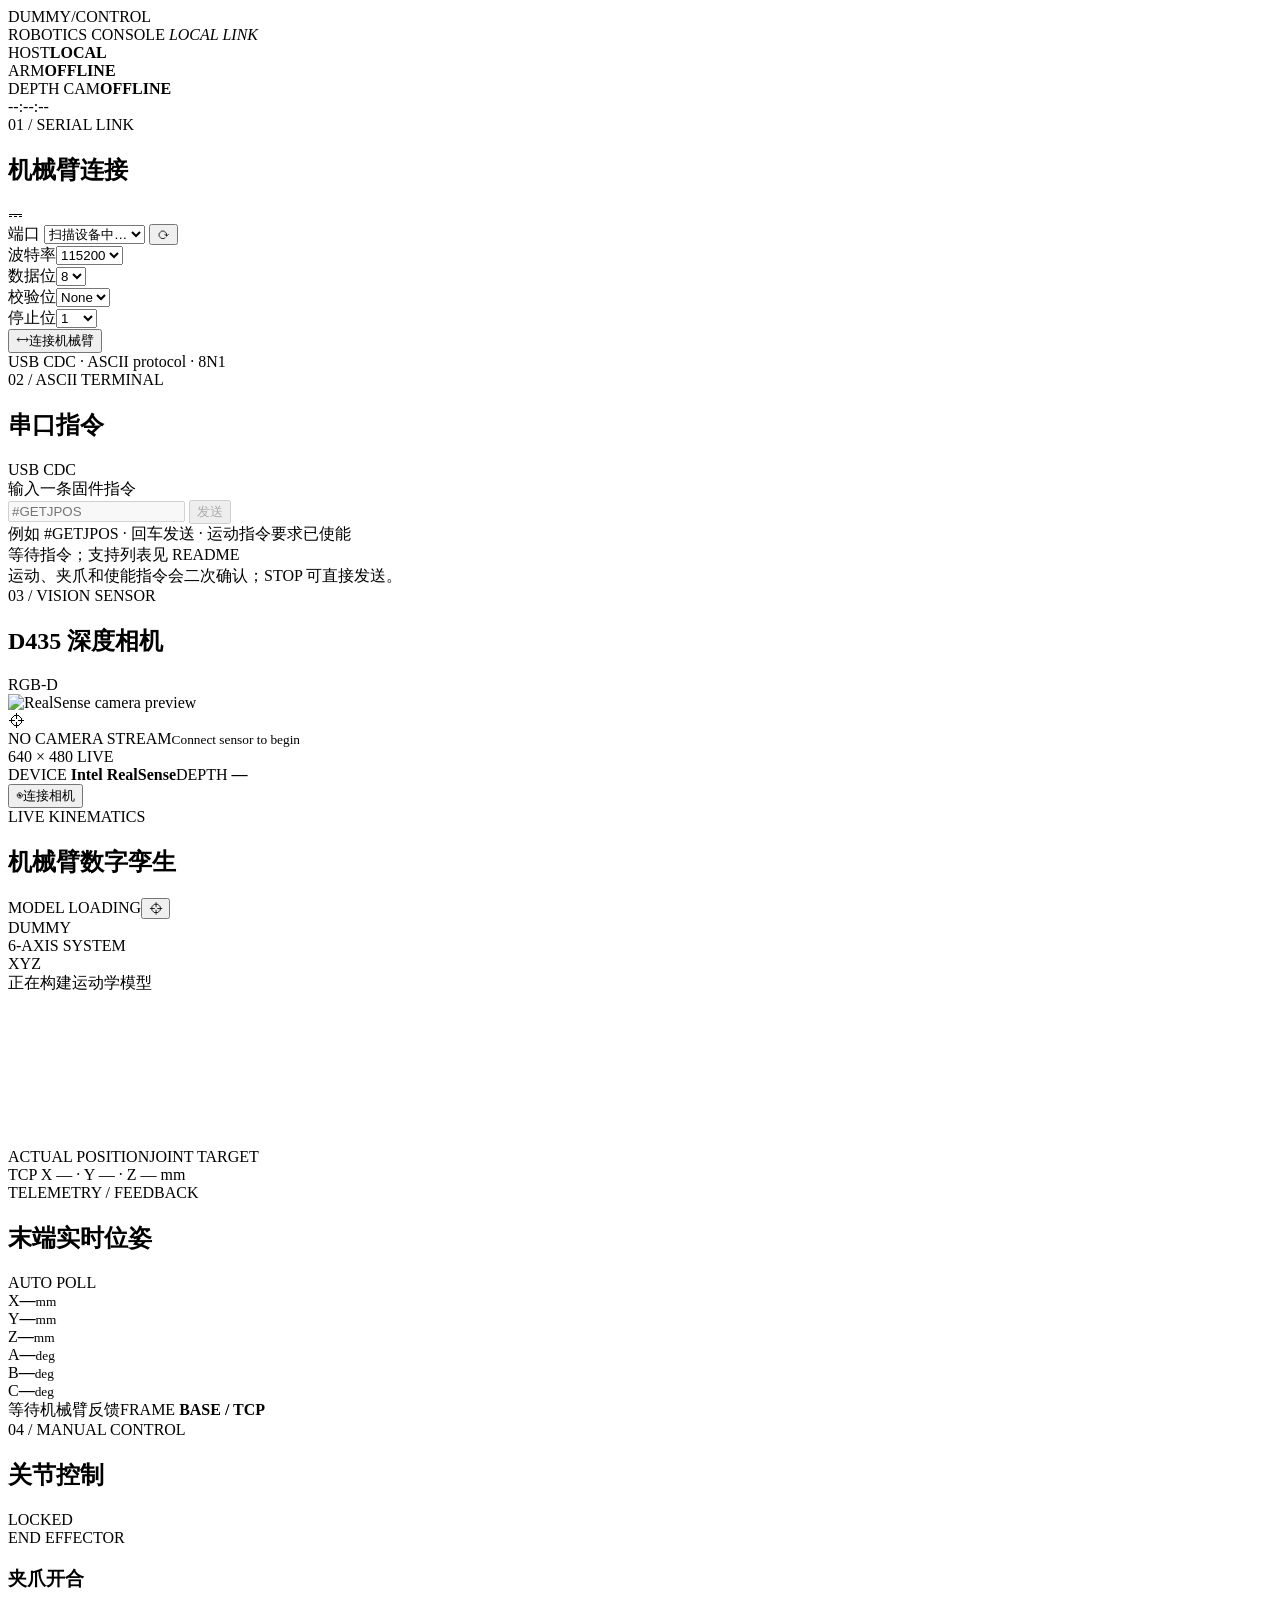
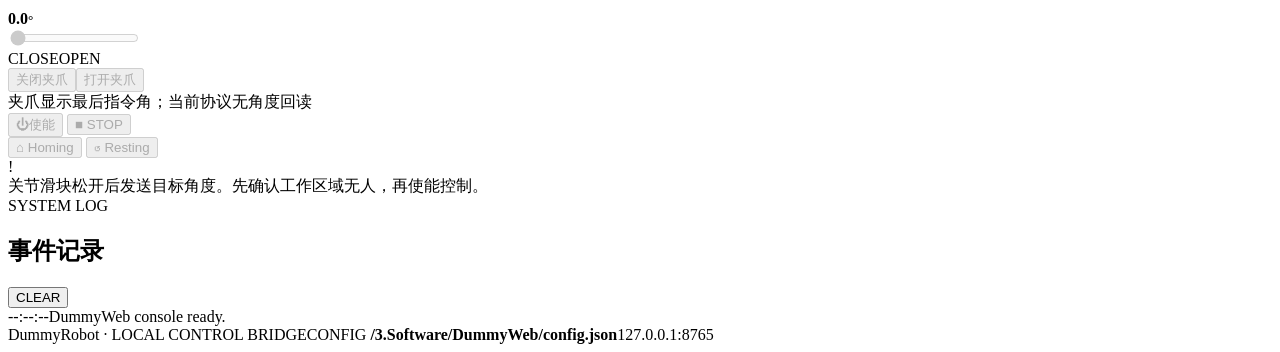
==== 3.Software/DummyWeb/static/index.html @ 5fccf77e "Add DummyWeb" ====
<!doctype html>
<html lang="zh-CN">
<head>
  <meta charset="utf-8" />
  <meta name="viewport" content="width=device-width,initial-scale=1" />
  <meta name="theme-color" content="#071018" />
  <title>DUMMY / ROBOT CONTROL</title>
  <link rel="stylesheet" href="/style.css" />
  <script type="importmap">
    {"imports":{"three":"/vendor/three.module.js","three/addons/":"/vendor/jsm/"}}
  </script>
</head>
<body>
  <div class="app-shell">
    <header class="topbar">
      <div class="brand-lockup">
        <div class="brand-mark"><span></span><span></span><span></span></div>
        <div><div class="brand-title">DUMMY<span>/</span>CONTROL</div><div class="brand-sub">ROBOTICS CONSOLE <i>LOCAL LINK</i></div></div>
      </div>
      <div class="system-indicators">
        <div class="indicator"><span class="led" id="serverLed"></span><span>HOST</span><b id="hostStatus">LOCAL</b></div>
        <div class="indicator"><span class="led led-muted" id="robotLed"></span><span>ARM</span><b id="robotStatus">OFFLINE</b></div>
        <div class="indicator"><span class="led led-muted" id="cameraLed"></span><span>DEPTH CAM</span><b id="cameraStatus">OFFLINE</b></div>
        <div class="clock" id="clock">--:--:--</div>
      </div>
    </header>

    <main class="dashboard">
      <aside class="left-column">
        <section class="panel connection-panel">
          <div class="panel-heading"><div><span class="eyebrow">01 / SERIAL LINK</span><h2>机械臂连接</h2></div><span class="panel-icon">⎓</span></div>
          <div class="field-row port-row">
            <label for="portSelect">端口</label>
            <select id="portSelect"><option value="">扫描设备中…</option></select>
            <button class="icon-button" id="scanPorts" title="扫描串口">⟳</button>
          </div>
          <div class="serial-grid">
            <div class="field"><label for="baudrate">波特率</label><select id="baudrate"><option>9600</option><option>19200</option><option>38400</option><option>57600</option><option selected>115200</option><option>230400</option><option>460800</option><option>921600</option></select></div>
            <div class="field"><label for="bytesize">数据位</label><select id="bytesize"><option>5</option><option>6</option><option>7</option><option selected>8</option></select></div>
            <div class="field"><label for="parity">校验位</label><select id="parity"><option value="N" selected>None</option><option value="E">Even</option><option value="O">Odd</option></select></div>
            <div class="field"><label for="stopbits">停止位</label><select id="stopbits"><option value="1" selected>1</option><option value="1.5">1.5</option><option value="2">2</option></select></div>
          </div>
          <button class="button button-primary button-wide" id="connectRobot"><span class="button-glyph">⟷</span><span>连接机械臂</span></button>
          <div class="micro-note"><span class="tiny-dot"></span>USB CDC · ASCII protocol · 8N1</div>
        </section>

        <section class="panel command-panel">
          <div class="panel-heading compact">
            <div><span class="eyebrow">02 / ASCII TERMINAL</span><h2>串口指令</h2></div>
            <span class="camera-tag">USB CDC</span>
          </div>
          <label class="command-label" for="asciiCommand">输入一条固件指令</label>
          <div class="command-input-row">
            <input id="asciiCommand" class="command-input" type="text" maxlength="128"
                   placeholder="#GETJPOS" autocomplete="off" spellcheck="false" disabled />
            <button class="button button-primary command-send" id="sendAsciiCommand" disabled>发送</button>
          </div>
          <div class="command-hint">例如 #GETJPOS · 回车发送 · 运动指令要求已使能</div>
          <div class="command-history" id="commandHistory" aria-live="polite">
            <div class="command-placeholder">等待指令；支持列表见 README</div>
          </div>
          <div class="command-safety">运动、夹爪和使能指令会二次确认；STOP 可直接发送。</div>
        </section>

        <section class="panel camera-panel">
          <div class="panel-heading"><div><span class="eyebrow">03 / VISION SENSOR</span><h2>D435 深度相机</h2></div><span class="camera-tag">RGB-D</span></div>
          <div class="camera-preview" id="cameraBox">
            <div class="camera-scanline"></div>
            <img id="cameraFeed" alt="RealSense camera preview" />
            <div class="camera-placeholder" id="cameraPlaceholder"><div class="camera-crosshair">⌖</div><span>NO CAMERA STREAM</span><small>Connect sensor to begin</small></div>
            <div class="camera-overlay"><span id="cameraResolution">640 × 480</span><span><i class="rec-dot"></i> LIVE</span></div>
          </div>
          <div class="camera-info"><span>DEVICE <b id="cameraDevice">Intel RealSense</b></span><span>DEPTH <b id="cameraDepth">—</b></span></div>
          <button class="button button-outline button-wide" id="connectCamera"><span class="button-glyph">◉</span><span>连接相机</span></button>
        </section>

      </aside>

      <section class="center-column">
        <section class="panel viewport-panel">
          <div class="viewport-topline"><div><span class="eyebrow">LIVE KINEMATICS</span><h2>机械臂数字孪生</h2></div><div class="viewport-tools"><span class="view-chip" id="modelState">MODEL LOADING</span><button class="icon-button" id="resetView" title="重置视角">⌖</button></div></div>
          <div class="robot-viewport" id="robotViewport">
            <div class="viewport-glow"></div>
            <div class="viewport-watermark">DUMMY<br><span>6-AXIS SYSTEM</span></div>
            <div class="view-axis"><span>X</span><span>Y</span><span>Z</span></div>
            <div class="model-loading" id="modelLoading"><div class="loader-ring"></div><span>正在构建运动学模型</span></div>
            <div class="model-error hidden" id="modelError"></div>
            <canvas id="robotCanvas"></canvas>
          </div>
          <div class="viewport-footer"><div class="legend"><span><i class="legend-dot actual"></i>ACTUAL POSITION</span><span><i class="legend-dot target"></i>JOINT TARGET</span></div><div class="coordinate-readout" id="poseReadout">TCP X — · Y — · Z — mm</div></div>
        </section>

        <section class="panel telemetry-panel">
          <div class="panel-heading compact"><div><span class="eyebrow">TELEMETRY / FEEDBACK</span><h2>末端实时位姿</h2></div><span class="refresh-indicator"><i></i> AUTO POLL</span></div>
          <div class="pose-grid">
            <div class="pose-cell"><span>X</span><b id="poseX">—</b><small>mm</small></div>
            <div class="pose-cell"><span>Y</span><b id="poseY">—</b><small>mm</small></div>
            <div class="pose-cell"><span>Z</span><b id="poseZ">—</b><small>mm</small></div>
            <div class="pose-cell pose-angle"><span>A</span><b id="poseA">—</b><small>deg</small></div>
            <div class="pose-cell pose-angle"><span>B</span><b id="poseB">—</b><small>deg</small></div>
            <div class="pose-cell pose-angle"><span>C</span><b id="poseC">—</b><small>deg</small></div>
          </div>
          <div class="telemetry-foot"><span id="telemetryMessage">等待机械臂反馈</span><span>FRAME <b>BASE / TCP</b></span></div>
        </section>
      </section>

      <aside class="right-column">
        <section class="panel controls-panel">
          <div class="panel-heading"><div><span class="eyebrow">04 / MANUAL CONTROL</span><h2>关节控制</h2></div><span class="control-state" id="controlState">LOCKED</span></div>
          <div class="joint-list" id="jointControls"></div>
          <div class="gripper-control">
            <div class="gripper-head"><div><span class="eyebrow">END EFFECTOR</span><h3>夹爪开合</h3></div><strong><span id="gripperValue">0.0</span><small>°</small></strong></div>
            <div class="slider-wrap gripper-slider"><input id="gripperSlider" type="range" min="0" max="45" step="0.5" value="0" disabled /><div class="range-labels"><span>CLOSE</span><span>OPEN</span></div></div>
            <div class="gripper-buttons"><button class="button button-outline" id="gripperClose" disabled>关闭夹爪</button><button class="button button-outline" id="gripperOpen" disabled>打开夹爪</button></div>
            <div class="micro-note">夹爪显示最后指令角；当前协议无角度回读</div>
          </div>
          <div class="control-actions">
            <button class="button button-enable" id="enableRobot" disabled><span class="button-glyph">⏻</span><span>使能</span></button>
            <button class="button button-danger" id="stopRobot" disabled title="停止运动">■ STOP</button>
          </div>
          <div class="pose-actions">
            <button class="button button-outline" id="homeRobot" disabled><span>⌂</span> Homing</button>
            <button class="button button-outline" id="restRobot" disabled><span>↺</span> Resting</button>
          </div>
          <div class="safety-hint"><span>!</span><div>关节滑块松开后发送目标角度。先确认工作区域无人，再使能控制。</div></div>
        </section>

        <section class="panel console-panel">
          <div class="panel-heading compact"><div><span class="eyebrow">SYSTEM LOG</span><h2>事件记录</h2></div><button class="text-button" id="clearLog">CLEAR</button></div>
          <div class="log-list" id="logList"><div class="log-entry muted"><time>--:--:--</time><span>DummyWeb console ready.</span></div></div>
        </section>
      </aside>
    </main>
    <footer class="footer"><span>DummyRobot · LOCAL CONTROL BRIDGE</span><span>CONFIG <b>/3.Software/DummyWeb/config.json</b></span><span id="serverAddress">127.0.0.1:8765</span></footer>
  </div>
  <div class="toast-stack" id="toastStack"></div>
  <script type="module" src="/app.js"></script>
</body>
</html>
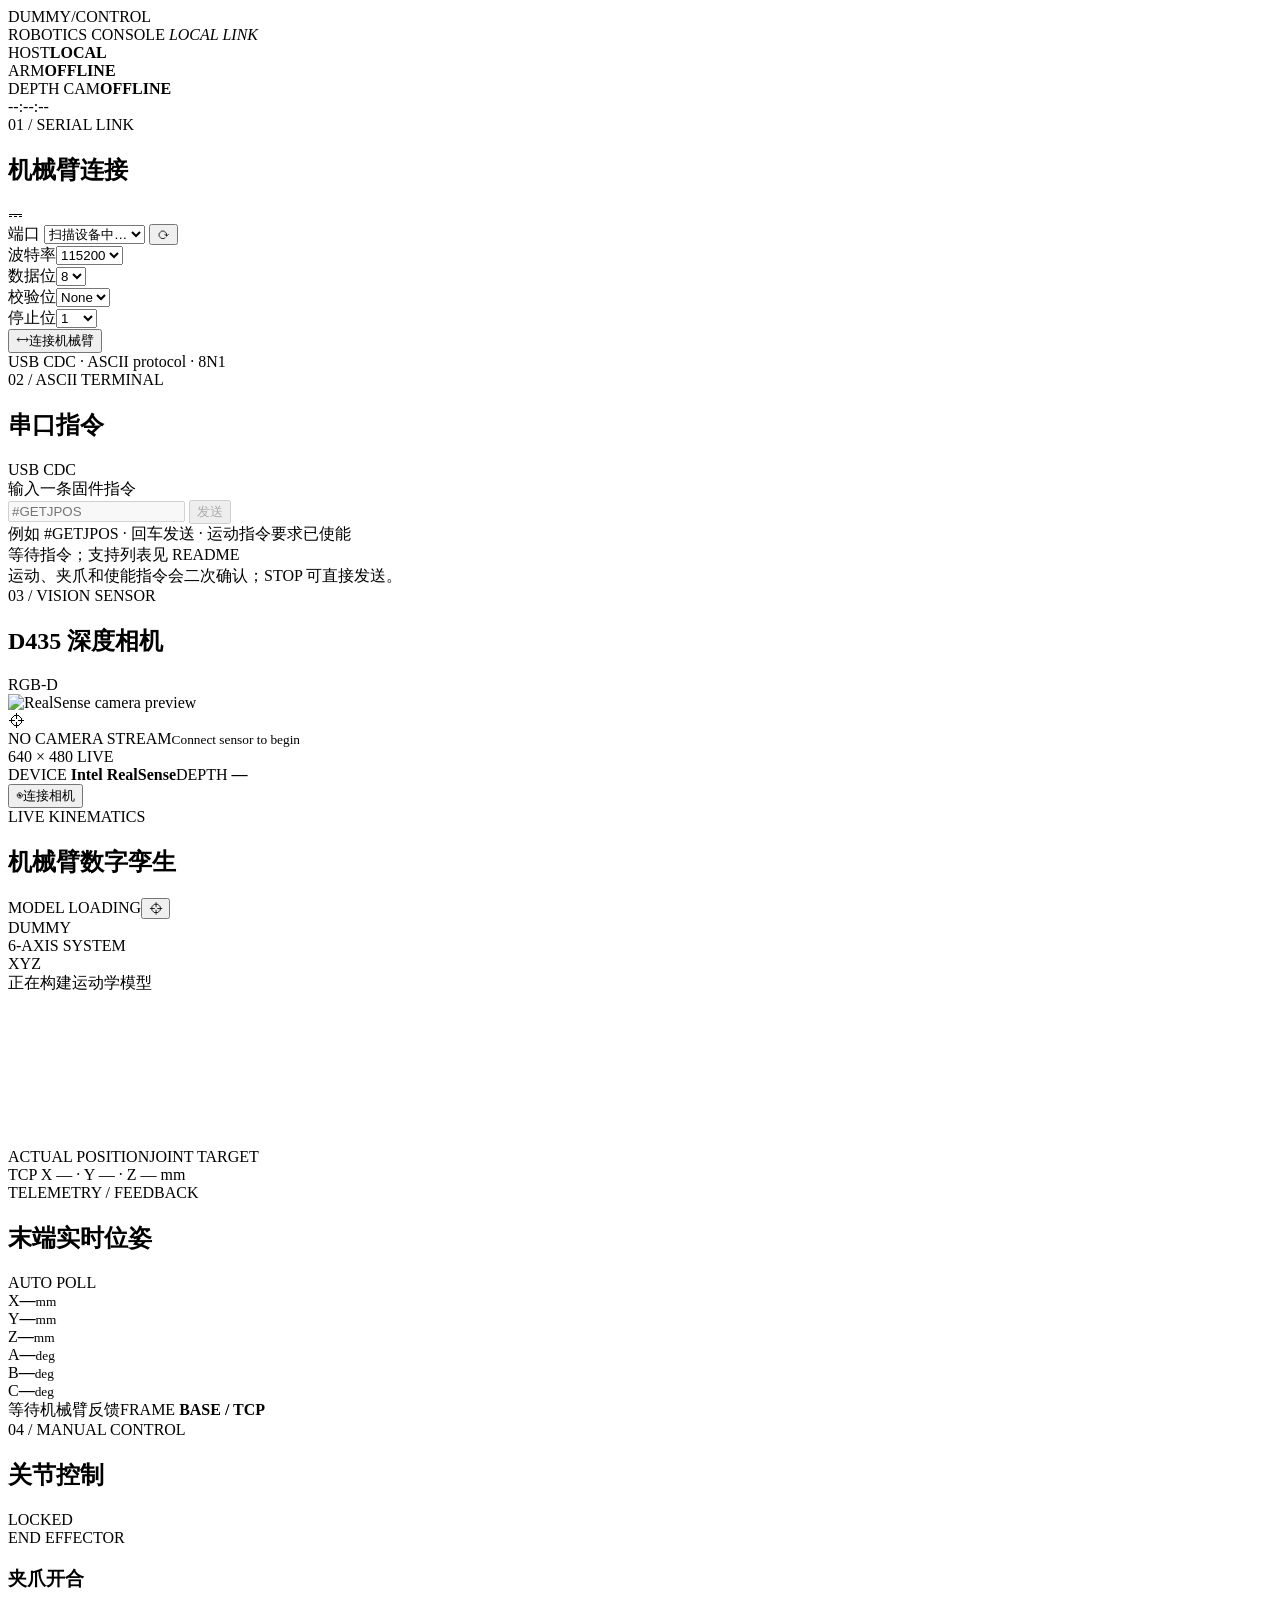
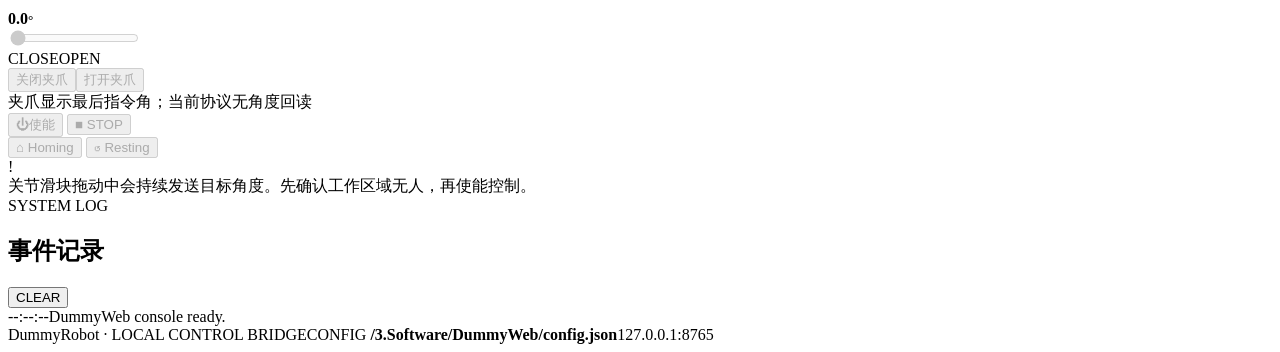
==== commit 9f7698dc: "Fix:修复滑动条只在松开时发送及获取关节角度频率低的问题 	修改描述： 		why:数字孪生界面卡顿，滑动条不跟手 		how:修改获取关节角度频率和角度控制指令发送时机 	影响范围：DummyWe" ====
--- a/3.Software/DummyWeb/static/index.html
+++ b/3.Software/DummyWeb/static/index.html
@@ -122,7 +122,7 @@
             <button class="button button-outline" id="homeRobot" disabled><span>⌂</span> Homing</button>
             <button class="button button-outline" id="restRobot" disabled><span>↺</span> Resting</button>
           </div>
-          <div class="safety-hint"><span>!</span><div>关节滑块松开后发送目标角度。先确认工作区域无人，再使能控制。</div></div>
+          <div class="safety-hint"><span>!</span><div>关节滑块拖动中会持续发送目标角度。先确认工作区域无人，再使能控制。</div></div>
         </section>
 
         <section class="panel console-panel">
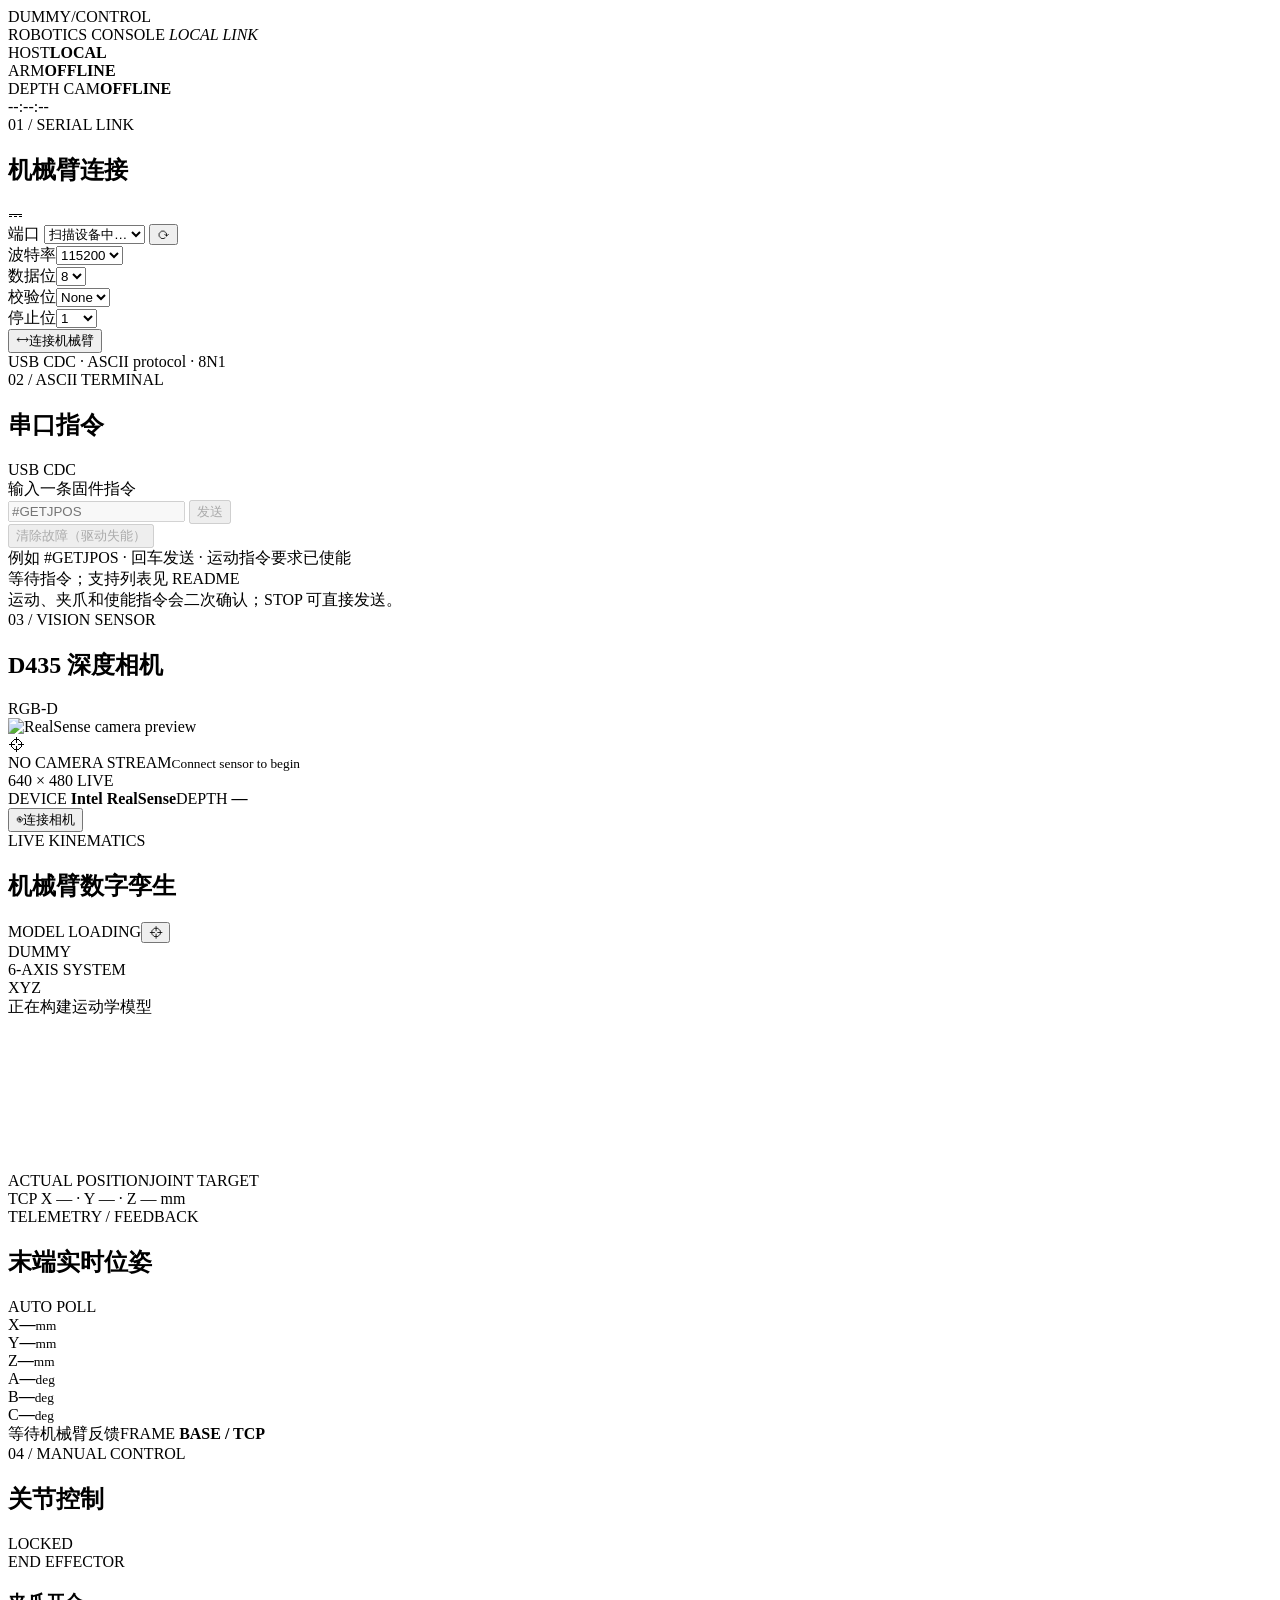
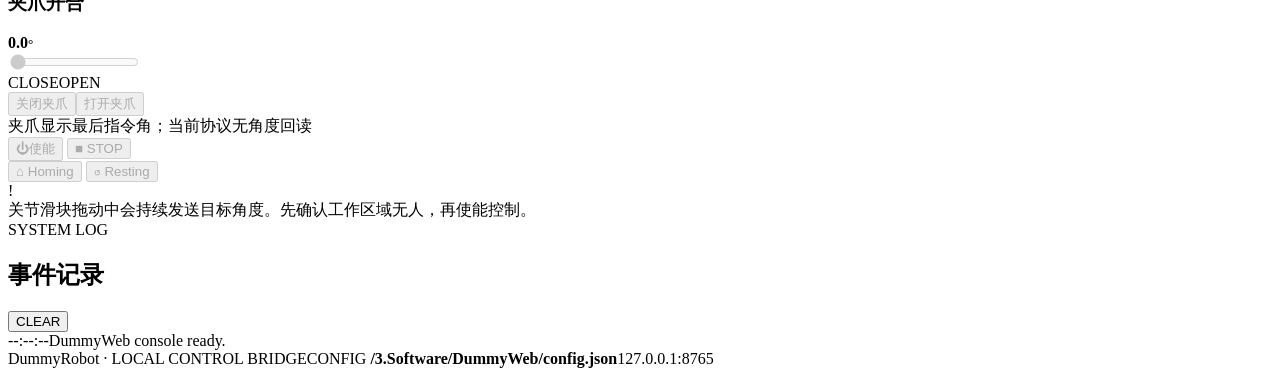
==== commit f6c3b293: "Fix:修复驱动故障恢复与通信阻塞并统一运动指令 修改描述：     why:F1 过载或控制中断超时会中断 CAN 反馈，F4 等待与 USB 回包问题导致主控和 DummyWeb 无法恢复。   " ====
--- a/3.Software/DummyWeb/static/index.html
+++ b/3.Software/DummyWeb/static/index.html
@@ -55,6 +55,7 @@
                    placeholder="#GETJPOS" autocomplete="off" spellcheck="false" disabled />
             <button class="button button-primary command-send" id="sendAsciiCommand" disabled>发送</button>
           </div>
+          <button class="button button-outline button-wide" id="clearFaults" disabled>清除故障（驱动失能）</button>
           <div class="command-hint">例如 #GETJPOS · 回车发送 · 运动指令要求已使能</div>
           <div class="command-history" id="commandHistory" aria-live="polite">
             <div class="command-placeholder">等待指令；支持列表见 README</div>
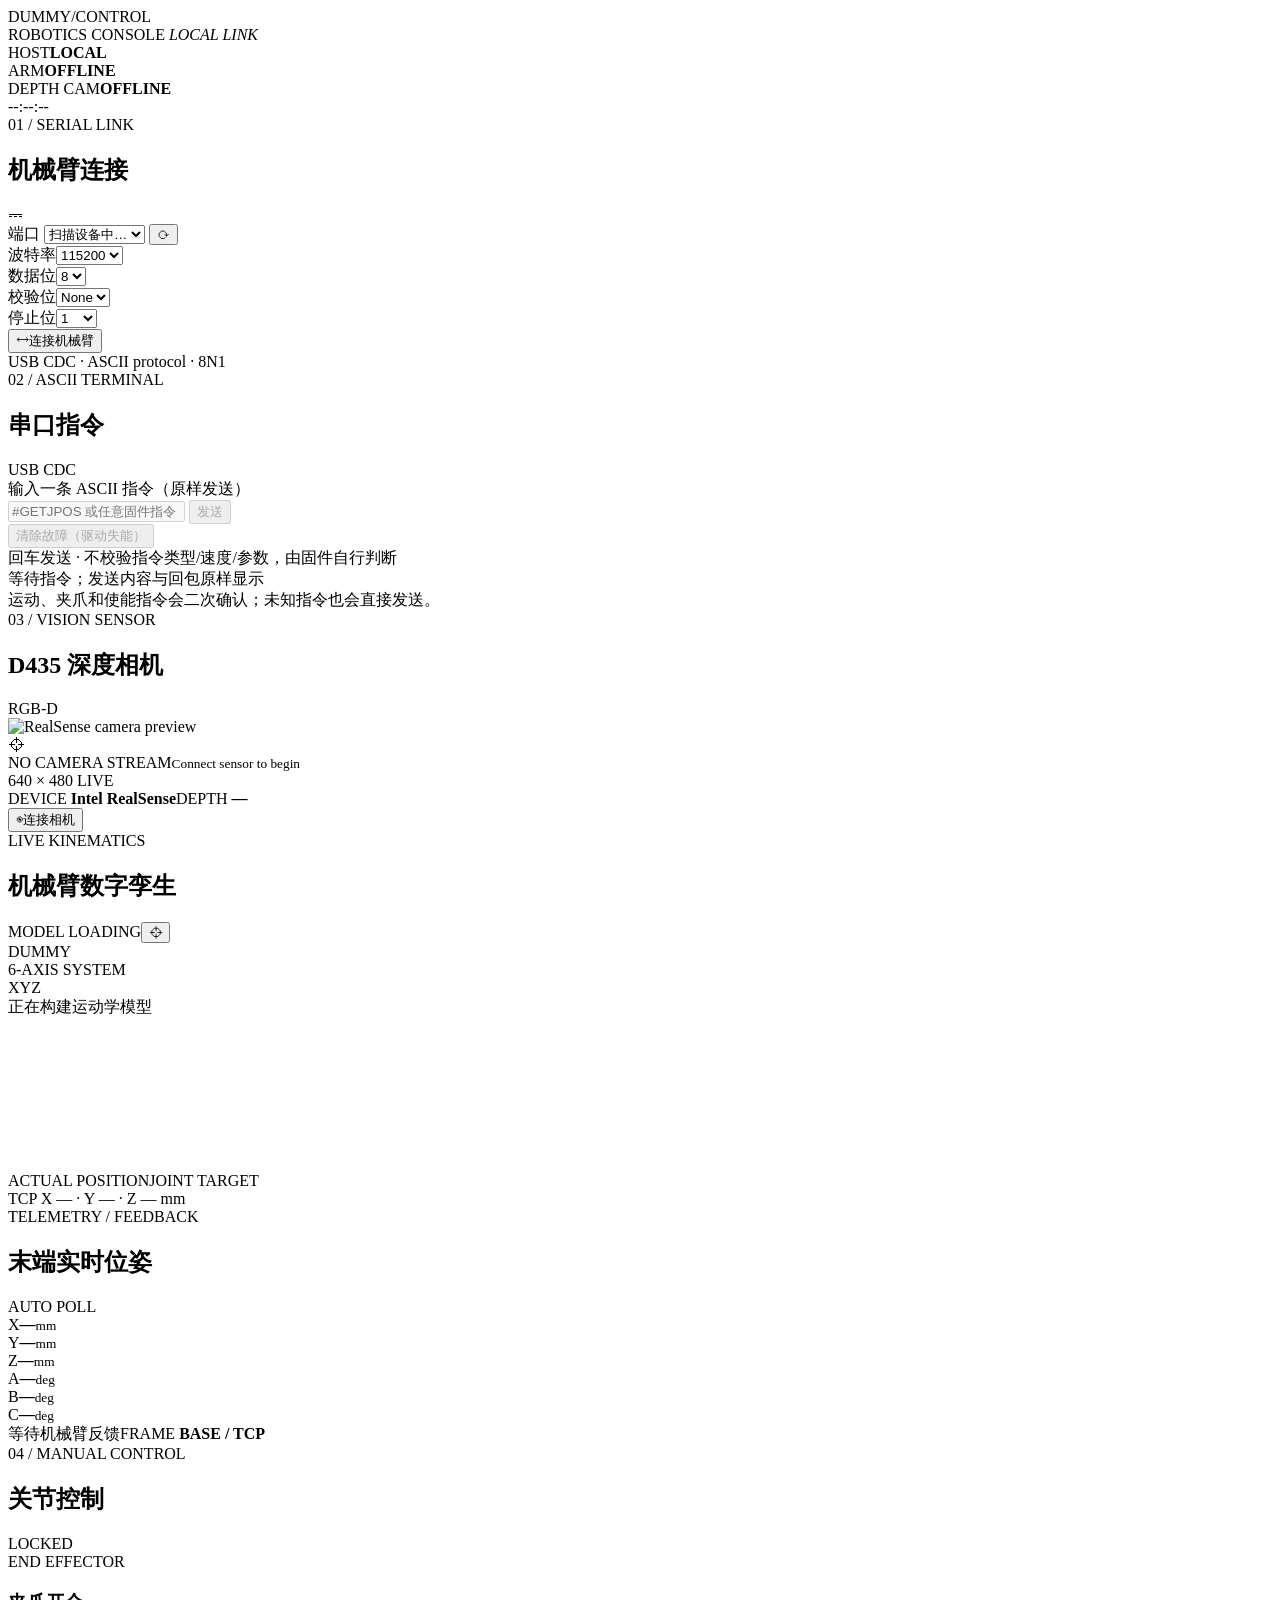
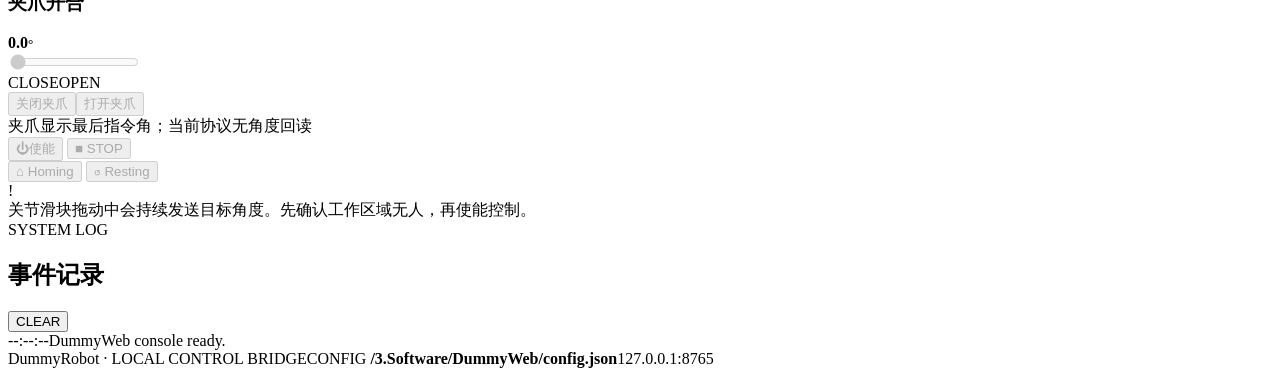
==== commit 23470923: "Feature:新增拖动示教与透明终端 	修改描述： 		why:实现受限拖动并放开终端限制 		how:F1租约前馈+F4重力模型+透明串口 	影响范围：F1/F4固件、DummyWeb、标定文档与" ====
--- a/3.Software/DummyWeb/static/index.html
+++ b/3.Software/DummyWeb/static/index.html
@@ -49,18 +49,18 @@
             <div><span class="eyebrow">02 / ASCII TERMINAL</span><h2>串口指令</h2></div>
             <span class="camera-tag">USB CDC</span>
           </div>
-          <label class="command-label" for="asciiCommand">输入一条固件指令</label>
+          <label class="command-label" for="asciiCommand">输入一条 ASCII 指令（原样发送）</label>
           <div class="command-input-row">
-            <input id="asciiCommand" class="command-input" type="text" maxlength="128"
-                   placeholder="#GETJPOS" autocomplete="off" spellcheck="false" disabled />
+            <input id="asciiCommand" class="command-input" type="text"
+                   placeholder="#GETJPOS 或任意固件指令" autocomplete="off" spellcheck="false" disabled />
             <button class="button button-primary command-send" id="sendAsciiCommand" disabled>发送</button>
           </div>
           <button class="button button-outline button-wide" id="clearFaults" disabled>清除故障（驱动失能）</button>
-          <div class="command-hint">例如 #GETJPOS · 回车发送 · 运动指令要求已使能</div>
+          <div class="command-hint">回车发送 · 不校验指令类型/速度/参数，由固件自行判断</div>
           <div class="command-history" id="commandHistory" aria-live="polite">
-            <div class="command-placeholder">等待指令；支持列表见 README</div>
+            <div class="command-placeholder">等待指令；发送内容与回包原样显示</div>
           </div>
-          <div class="command-safety">运动、夹爪和使能指令会二次确认；STOP 可直接发送。</div>
+          <div class="command-safety">运动、夹爪和使能指令会二次确认；未知指令也会直接发送。</div>
         </section>
 
         <section class="panel camera-panel">
